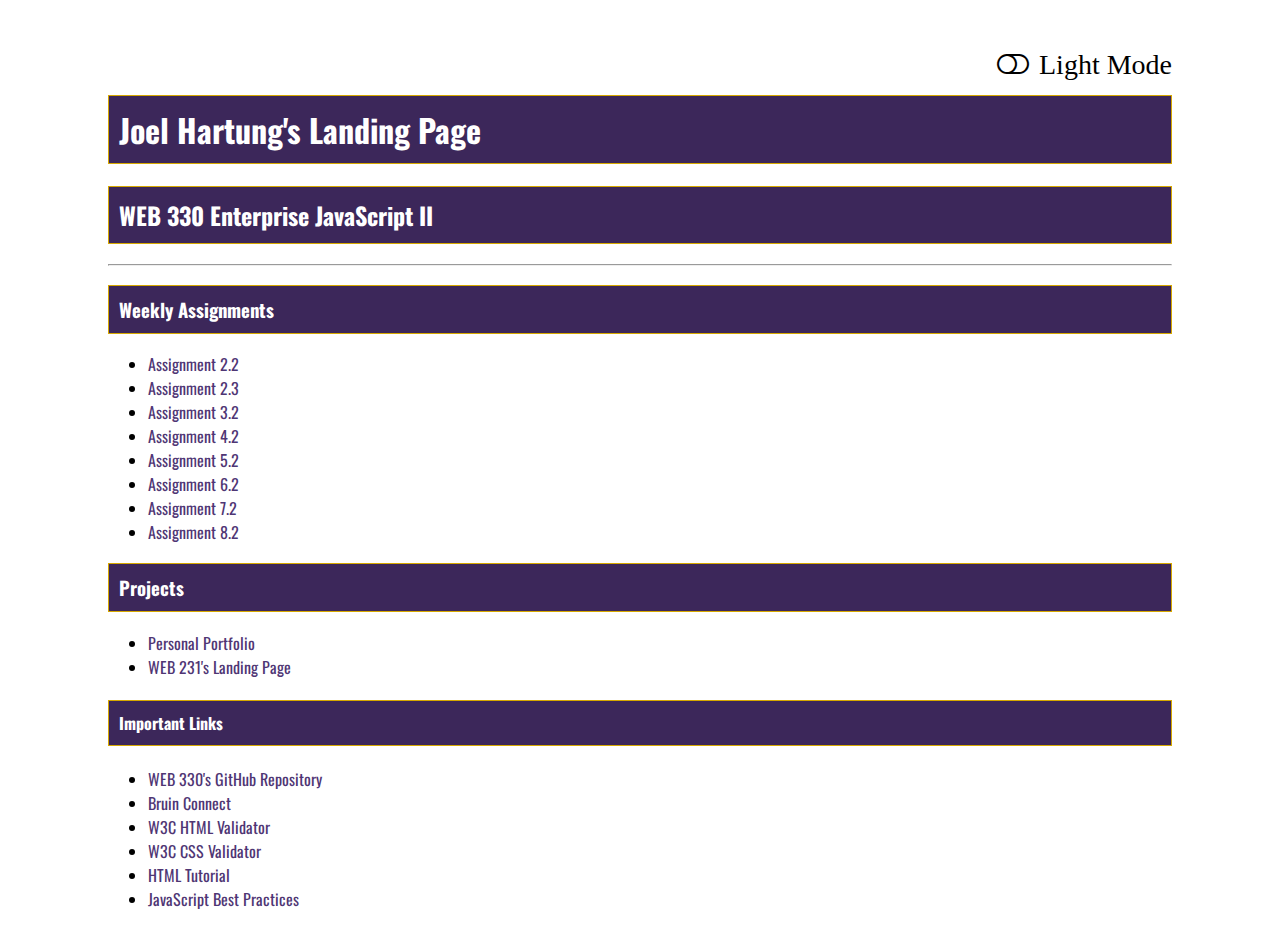
==== index.html @ df6fc140 "Assignment 2.2" ====
<!--
============================================
; Title: Assignment 1.3
; Author: Professor Krasso
; Date: 5 January 2022
; Modified By: Joel Hartung
; Description: This project serves as a landing page for future assignments for the course WEB 330 - Enterprise JavaScript II
;===========================================
-->

<!DOCTYPE html>
<html lang="en">
    <head>
        <meta charset="UTF-8" />
        <link rel="stylesheet" type="text/css" href="theme.css" />
        <link rel="stylesheet" type="text/css" href="site.css" />
        <link href="https://fonts.googleapis.com/css2?family=Oswald:wght@300;400;500;700&display=swap" rel="stylesheet" />
        <link rel="stylesheet" href="https://cdnjs.cloudflare.com/ajax/libs/font-awesome/4.7.0/css/font-awesome.min.css" />
        <script src="theme.js"></script>
        <title>WEB 330 - Enterprise JavaScript II</title>
    </head>
    <body class="light-theme">
        <div id="container">
            <!-- on click, the icon calls the toggleMode function -->
            <i onclick="toggleMode(this)" id="icon-mode" class="fa fa-toggle-off pull-right" style="font-size: 28px"><span id="icon-text"></span></i>
            <br />
            <h1>Joel Hartung's Landing Page</h1>
            <h2>WEB 330 Enterprise JavaScript II</h2>
            <hr />
            <h3>Weekly Assignments</h3>
            <ul>
                <li><a href="week-2/hartung-palindrome.html">Assignment 2.2</a></li>
                <li><a href="#">Assignment 2.3</a></li>
                <li><a href="#">Assignment 3.2</a></li>
                <li><a href="#">Assignment 4.2</a></li>
                <li><a href="#">Assignment 5.2</a></li>
                <li><a href="#">Assignment 6.2</a></li>
                <li><a href="#">Assignment 7.2</a></li>
                <li><a href="#">Assignment 8.2</a></li>
            </ul>
            <h3>Projects</h3>
            <ul>
                <li><a href="#">Personal Portfolio</a></li>
                <li><a href="https://jhartung.github.io/web-231/" target="_blank">WEB 231's Landing Page</a></li>
            </ul>
            <h4>Important Links</h4>
            <ul>
                <li><a href="https://github.com/buwebdev/web-330" target="_blank">WEB 330's GitHub Repository</a></li>
                <li><a href="https://bruinconnect.bellevue.edu/" target="_blank">Bruin Connect</a></li>
                <li><a href="https://validator.w3.org/" target="_blank">W3C HTML Validator</a></li>
                <li><a href="https://jigsaw.w3.org/css-validator/" target="_blank">W3C CSS Validator</a></li>
                <li><a href="https://www.w3schools.com/html/" target="_blank">HTML Tutorial</a></li>
                <li><a href="https://www.w3schools.com/js/js_best_practices.asp" target="_blank">JavaScript Best Practices</a></li>
            </ul>
        </div>
        <script>
            // this calls the setDefaultTheme function found in theme.js
            setDefaultTheme();

            // this function toggles between light theme and dark theme
            function toggleMode(x) {
                let colorTheme = document.body.classList;
                let iconMode = x.classList;

                if (colorTheme.value === "light-theme") {
                    localStorage.clear();
                    localStorage.setItem("mode", "dark-theme"); // changes mode to dark-theme
                    localStorage.setItem("iconMode", "fa-toggle-on"); // changes icon to toggle on
                    localStorage.setItem("iconText", "Dark Mode"); // changes icon text to Dark Mode
                } else {
                    localStorage.clear();
                    localStorage.setItem("mode", "light-theme"); // changes mode to light-theme
                    localStorage.setItem("iconMode", "fa-toggle-off"); //changes icon to toggle off
                    localStorage.setItem("iconText", "Light Mode"); // changes icon text to Light Mode
                }

                // applies the selection to the HTML page
                colorTheme.value = localStorage.getItem("mode");
                iconMode.value = `fa ${localStorage.getItem("iconMode")} pull-right`;
                document.getElementById("icon-text").innerHTML = localStorage.getItem("iconText");
            }
        </script>
    </body>
</html>
---- theme.css ----
/*
============================================
; Title: theme.css
; Author: Professor Krasso
; Date: 5 January 2022
; Modified By: Joel Hartung
; Description: This is the theme CSS file used for assignments in WEB-330
;===========================================
*/

.card {
    box-shadow: 0 4px 8px 0 rgba(0, 0, 0, 0.2);
    transition: 0.3s;
    background-color: var(--card-background-color);
  }
  
.card-title {
    text-align: center;
    font-size: 2em;
    color: var(--card-title-color);
    font-weight: 400;
  }
  
.card-content {
    padding: 2px 16px;
  }
  
.card:hover {
    box-shadow: 0 8px 16px 0 rgba(0, 0, 0, 0.2);
  }
  
.btn {
    border: none;
    text-align: center;
    text-decoration: none;
    display: inline-block;
    font-size: 16px;
    margin: 4px 2px;
    cursor: pointer;
    padding: 15px 32px;
    color: black;
  }
  
.input {
    padding: 12px 20px;
    margin: 8px 0;
    display: inline-block;
    border: 1px solid var(--input-border-color);
    border-radius: 4px;
    box-sizing: border-box;
  }
  
.drop-down-menu {
    padding: 12px 20px;
    margin: 8px 0;
    display: inline-block;
    border: 1px solid var(--input-border-color);
    border-radius: 4px;
    box-sizing: border-box;
  }
  
.btn-primary {
    background-color: var(--btn-background-color);
    color: var(--btn-color);
  }
  
.btn-primary:hover {
    background-color: var(--btn-hover-background-color);
    color: var(--btn-hover-color);
  }

/* Light Theme Styling*/

body.light-theme {
    --text-color: #000;
    --background-color: #fff;
    --anchor-color: #4f3674;
    --h1-background-color: #3c275a;
    --h1-border-color: #d6a800;
    --heading-background-color: #3c275a;
    --heading-color: #fff;
    --heading-border-color: #d6a800;
    --anchor-hover-color: #4f3674;
    --anchor-hover-background-color: #d6a800;
    --card-background-color: #fff;
    --card-title-color: #4f3674;
    --btn-background-color: #4f3674;
    --btn-color: #fff;
    --btn-hover-background-color: #d6a800;
    --btn-hover-color: #4f3674;
    --input-border-color: #ccc;
  }

/* Dark Theme Styling */

body.dark-theme {
    --text-color: #fafafa;
    --background-color: #303030;
    --anchor-color: #fff;
    --h1-background-color: #9c27b0;
    --h1-border-color: #9c27b0;
    --heading-background-color: #424242;
    --heading-color: #fff;
    --heading-border-color: #424242;
    --anchor-hover-color: #D176e1;
    --anchor-hover-background-color: #303030;
    --card-background-color: #424242;
    --card-title-color: #d176e1;
    --btn-background-color: #d176e1;
    --btn-color: #fff;
    --btn-hover-background-color: #7d4787;
    --btn-hover-color: #fff;
    --input-border-color: #303030;
  }

body {
    font-family: 'Oswald', Verdana, Arial, sans-serif;
    color: var(--text-color);
    background: var(--background-color);
}

a:link {
    color: var(--anchor-color);
    text-decoration: none;
}

a:hover {
    background-color: var(--anchor-hover-background-color);
    color: var(--anchor-hover-color);
}

h1 {
    color: var(--heading-color);
    background-color: var(--h1-background-color);
    padding: 10px;
    border: solid 1px var(--h1-border-color);
}

h2, h3, h4 {
    color: var(--heading-color);
    background-color: var(--heading-background-color);
    padding: 10px;
    border: solid 1px var(--heading-border-color);
}
---- site.css ----
/*
============================================
; Title: site.css
; Author: Professor Krasso
; Date: 5 January 2022
; Modified By: Joel Hartung
; Description: This is the site CSS file used for assignments in WEB-330
;===========================================
*/

.app-header {
    text-align: center;
    color: black;
    background-color: white;
    border: none;
}

.return-home {
    color: #4f3674;
    text-decoration: none;
}

.return-home:hover {
    background-color: #d6a800;
    color: #4f3674;
}

.return-home:visited {
    color: #3c275a;
}

.form {
    display: inline-grid;
    grid-template-columns: auto;
}

.form-field {
    padding: 20px;
}

.full-width {
    width: 100%;
}

.assign-container {
    padding: 10px;
}

.assign-content {
    width: 600px;
    margin: 3% auto 0;
}

.assign-results-text {
    text-align: center;
    font-size: 28px;
}

#container {
    margin-top: 50px;
    margin-left: 100px;
    margin-right: 100px;
}

#icon-mode:hover {
    cursor: pointer;
}

#icon-text {
    padding-left: 10px;
}

.pull-right {
    float: right;
}
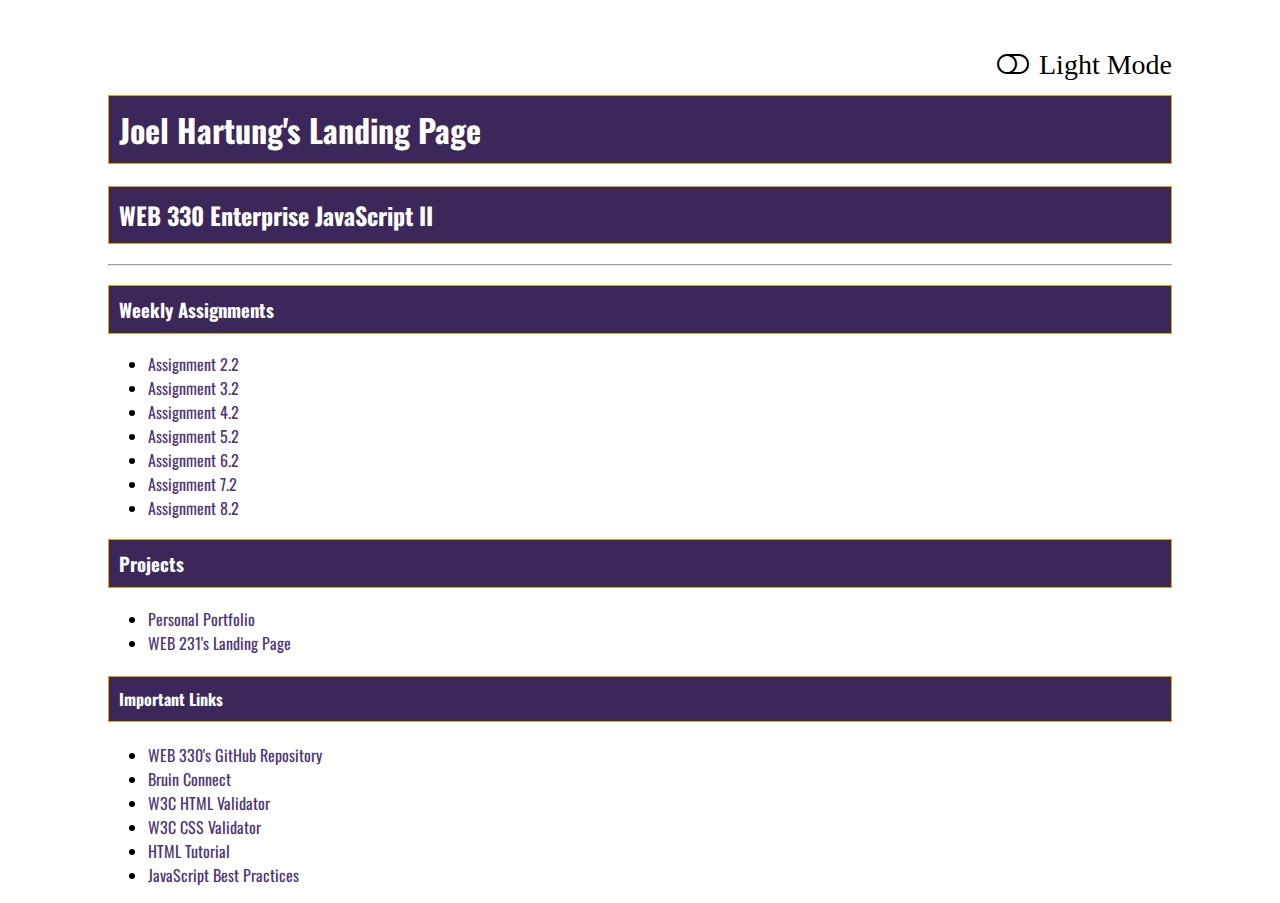
==== commit 6ab50964: "Assignment 3.2" ====
--- a/index.html
+++ b/index.html
@@ -30,8 +30,7 @@
             <h3>Weekly Assignments</h3>
             <ul>
                 <li><a href="week-2/hartung-palindrome.html">Assignment 2.2</a></li>
-                <li><a href="#">Assignment 2.3</a></li>
-                <li><a href="#">Assignment 3.2</a></li>
+                <li><a href="week-3/restaurant.html">Assignment 3.2</a></li>
                 <li><a href="#">Assignment 4.2</a></li>
                 <li><a href="#">Assignment 5.2</a></li>
                 <li><a href="#">Assignment 6.2</a></li>
--- a/theme.css
+++ b/theme.css
@@ -12,23 +12,23 @@
     box-shadow: 0 4px 8px 0 rgba(0, 0, 0, 0.2);
     transition: 0.3s;
     background-color: var(--card-background-color);
-  }
-  
+}
+
 .card-title {
     text-align: center;
     font-size: 2em;
     color: var(--card-title-color);
     font-weight: 400;
-  }
-  
+}
+
 .card-content {
     padding: 2px 16px;
-  }
-  
+}
+
 .card:hover {
     box-shadow: 0 8px 16px 0 rgba(0, 0, 0, 0.2);
-  }
-  
+}
+
 .btn {
     border: none;
     text-align: center;
@@ -39,8 +39,8 @@
     cursor: pointer;
     padding: 15px 32px;
     color: black;
-  }
-  
+}
+
 .input {
     padding: 12px 20px;
     margin: 8px 0;
@@ -48,8 +48,8 @@
     border: 1px solid var(--input-border-color);
     border-radius: 4px;
     box-sizing: border-box;
-  }
-  
+}
+
 .drop-down-menu {
     padding: 12px 20px;
     margin: 8px 0;
@@ -57,17 +57,17 @@
     border: 1px solid var(--input-border-color);
     border-radius: 4px;
     box-sizing: border-box;
-  }
-  
+}
+
 .btn-primary {
     background-color: var(--btn-background-color);
     color: var(--btn-color);
-  }
-  
+}
+
 .btn-primary:hover {
     background-color: var(--btn-hover-background-color);
     color: var(--btn-hover-color);
-  }
+}
 
 /* Light Theme Styling*/
 
@@ -89,7 +89,7 @@
     --btn-hover-background-color: #d6a800;
     --btn-hover-color: #4f3674;
     --input-border-color: #ccc;
-  }
+}
 
 /* Dark Theme Styling */
 
@@ -102,7 +102,7 @@
     --heading-background-color: #424242;
     --heading-color: #fff;
     --heading-border-color: #424242;
-    --anchor-hover-color: #D176e1;
+    --anchor-hover-color: #d176e1;
     --anchor-hover-background-color: #303030;
     --card-background-color: #424242;
     --card-title-color: #d176e1;
@@ -111,10 +111,10 @@
     --btn-hover-background-color: #7d4787;
     --btn-hover-color: #fff;
     --input-border-color: #303030;
-  }
+}
 
 body {
-    font-family: 'Oswald', Verdana, Arial, sans-serif;
+    font-family: "Oswald", Verdana, Arial, sans-serif;
     color: var(--text-color);
     background: var(--background-color);
 }
@@ -136,9 +136,11 @@
     border: solid 1px var(--h1-border-color);
 }
 
-h2, h3, h4 {
+h2,
+h3,
+h4 {
     color: var(--heading-color);
     background-color: var(--heading-background-color);
     padding: 10px;
     border: solid 1px var(--heading-border-color);
-}+}
